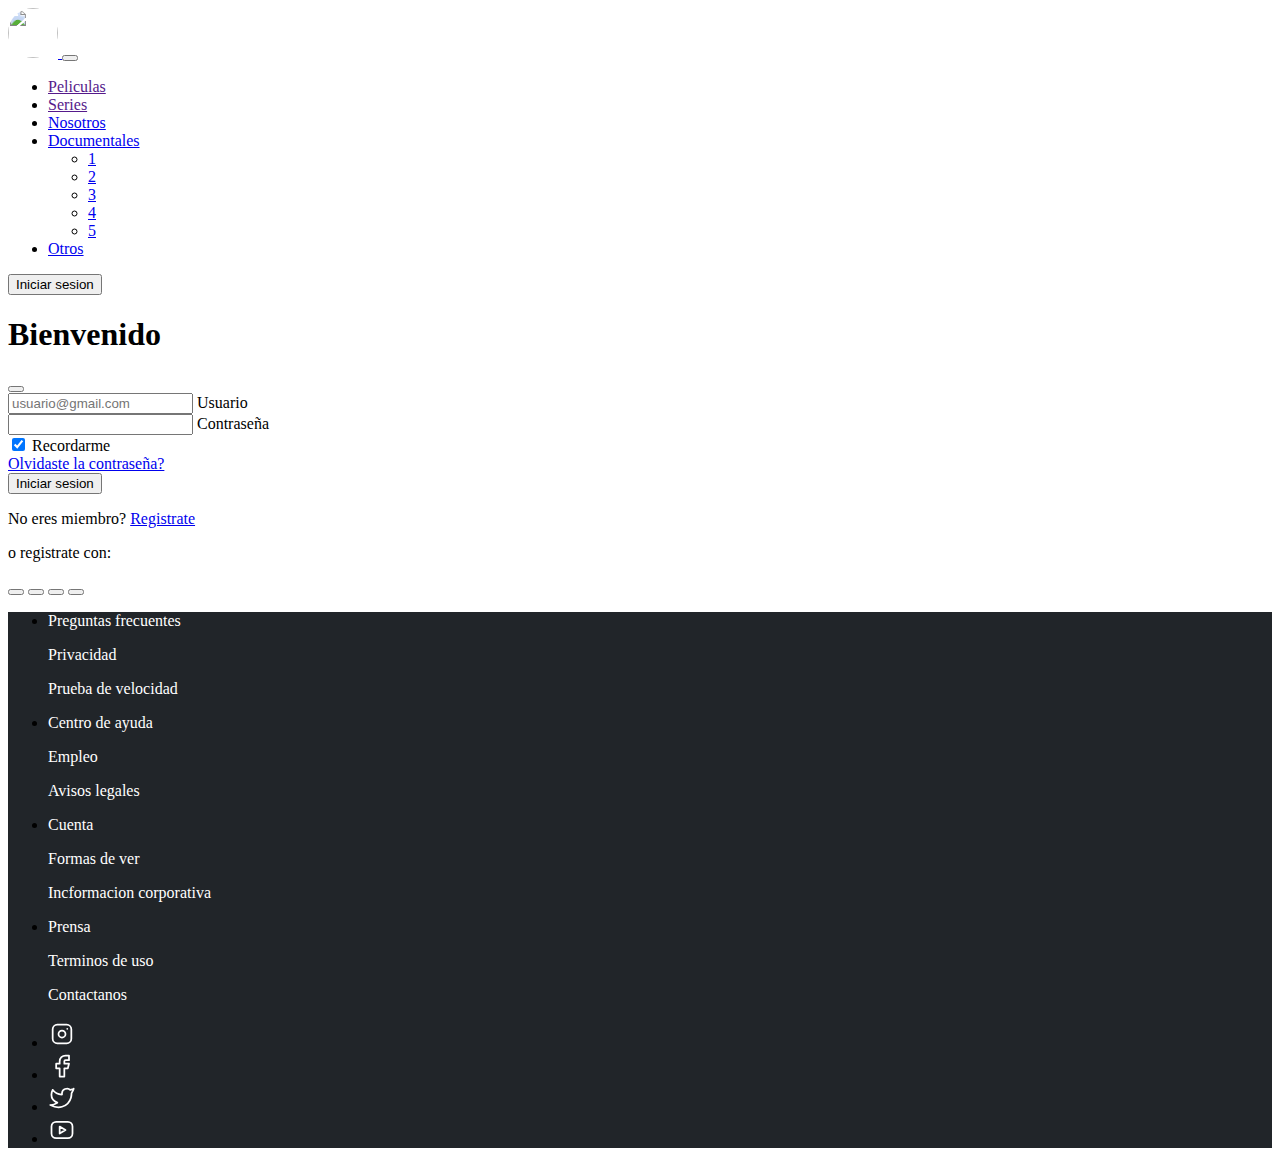
==== error404/index.html @ 8306f86b "creacion carpeta" ====
<!doctype html>
<html lang="es">
  <head>
    <meta charset="utf-8">
    <meta name="viewport" content="width=device-width, initial-scale=1">
    <title>Error 404</title>
    <link href="https://cdn.jsdelivr.net/npm/bootstrap@5.3.0-alpha3/dist/css/bootstrap.min.css" rel="stylesheet" integrity="sha384-KK94CHFLLe+nY2dmCWGMq91rCGa5gtU4mk92HdvYe+M/SXH301p5ILy+dN9+nJOZ" crossorigin="anonymous">
    <link rel="stylesheet" href="style.css">
  </head>
  <body>
    <nav class="navbar navbar-expand-md navbar-dark bg-dark">
      <div class="container-fluid">
        <a href="index.html" class="navbar-brand">
          <img src="./img/photo-1593005510329-8a4035a7238f.jpeg" width="50" height="50"
          class=" LogoPeliculas d-inline-block align-top img-rounded m-2" alt="" style="border-radius: 50%;" alt="">
        </a>
        <button class="navbar-toggler" type="button" data-bs-toggle="collapse" data-bs-target="#navbarDark" aria-controls="navbarDark" aria-expanded="false" aria-label="Toggle navigation">
          <span class="navbar-toggler-icon"></span>
        </button>
        <div class="collapse navbar-collapse" id="navbarDark">
          <ul class="navbar-nav me-auto mb-2 mb-md-0">
            <li class="nav-item">
              <a class="nav-link" href="">Peliculas</a>
            </li>
            <li class="nav-item">
              <a class="nav-link" href="">Series</a>
            </li>
            <li class="nav-item">
              <a class="nav-link" href="./nosotros.html">Nosotros</a>
            </li>
            <li class="nav-item dropdown">
              <a class="nav-link dropdown-toggle" data-bs-toggle="dropdown" href="#" role="button" aria-expanded="false">Documentales</a>
              <ul class="dropdown-menu">
                <li><a class="dropdown-item" href="#">1</a></li>
                <li><a class="dropdown-item" href="#">2</a></li>
                <li><a class="dropdown-item" href="#">3</a></li>
                <li><a class="dropdown-item" href="#">4</a></li>
                <li><a class="dropdown-item" href="#">5</a></li>
              </ul>
            </li>
            <li class="nav-item">
              <a class="nav-link" href="vuelos.html">Otros</a>
            </li>
          </ul>
          <form class="d-flex">
              <button type="button" class="btn btn-warning" data-bs-toggle="modal" data-bs-target="#login">
                  Iniciar sesion
              </button>
              <div class="modal fade" id="login" tabindex="-1" aria-labelledby="loginLabel" aria-hidden="true">
                <div class="modal-dialog">
                    <div class="modal-content">
                        <div class="modal-header">
                            <h1 class="modal-title fs-5" id="loginLabel">Bienvenido</h1>
                                <button type="button" class="btn-close" data-bs-dismiss="modal" aria-label="Close"></button>
                        </div>
                        <div class="modal-body">
                            <form>
                                <div class="form-outline mb-4">
                                  <input type="email" id="mail" class="form-control" placeholder="usuario@gmail.com" />
                                  <label class="form-label" for="mail">Usuario</label>
                                </div>
                                <div class="form-outline mb-4">
                                  <input type="password" id="contraseña" class="form-control" />
                                  <label class="form-label" for="contraseña">Contraseña</label>
                                </div>
                                <div class="row mb-4">
                                  <div class="col d-flex justify-content-center">
                                    <div class="form-check">
                                      <input class="form-check-input" type="checkbox" value="" id="recordarme" checked />
                                      <label class="form-check-label" for="recordarme"> Recordarme </label>
                                    </div>
                                  </div>
                                  <div class="col">
                                    <a href="error404.html">Olvidaste la contraseña?</a>
                                  </div>
                                </div>
                                <div class="d-grid">
                                    <button type="button" class="btn btn-primary btn-block mb-4">Iniciar sesion</button>
                                </div>
                                <div class="text-center">
                                  <p>No eres miembro? <a href="registro.html" target="_blank">Registrate</a></p>
                                  <p>o registrate con:</p>
                                    <button type="button" class="btn btn-link btn-floating mx-1">
                                        <i class="fab fa-facebook-f"></i>
                                    </button>
                                    <button type="button" class="btn btn-link btn-floating mx-1">
                                        <i class="fab fa-google"></i>
                                    </button>
                                    <button type="button" class="btn btn-link btn-floating mx-1">
                                        <i class="fab fa-twitter"></i>
                                    </button>
                                    <button type="button" class="btn btn-link btn-floating mx-1">
                                        <i class="fab fa-github"></i>
                                    </button>
                                </div>
                            </form>
                        </div>
                    </div>
                </div>
              </div>
          </form>
        </div>
      </div>
    </nav> 
    
    <section class="containerError"></section>

    <footer style="background-color: #212529">
      <ul class="nav nav-pills nav-fill container-fluid p-3 columna">
        <li class="nav-item ">
          <a 
            href="http://" 
            style="text-decoration: none;color: white; width: auto;height: 30px; "class="btn btn-sm btn-outline-secondary">
            <p>Preguntas frecuentes</p>
          </a>
          <a 
            href="http://"
            style="text-decoration: none;color: white;">
            <p>Privacidad</p>
          </a>
          <a 
            href="http://"
            style="text-decoration: none;color: white;">
            <p>Prueba de velocidad</p>
          </a>
        </li>
        <li class="nav-item">
          <a 
            href="http://"
            style="text-decoration: none;color: white;">
            <p>Centro de ayuda</p>
          </a>
          <a 
            href="http://"
            style="text-decoration: none;color: white">
            <p>Empleo</p>
          </a>
          <a 
            href="http://"
            style="text-decoration: none;color: white">
            <p>Avisos legales</p>
          </a>
        </li>
        <li class="nav-item">
          <a 
            href="http://"
            style="text-decoration: none;color: white">
            <p>Cuenta</p>
          </a>
          <a 
            href="http://"
            style="text-decoration: none; color: white">
            <p>Formas de ver</p>
          </a>
          <a 
            href="http://"
            style="text-decoration: none; color: white;">
            <p>Incformacion corporativa</p>
          </a>
        </li>
        <li class="nav-item">
          <a 
            href="http://"
            style="text-decoration: none; color: white;">
            <p>Prensa</p>
          </a>
          <a 
            href="http://"
            style="text-decoration: none; color: white;">
            <p>Terminos de uso</p>
          </a>
          <a 
            href="http://"
            style="text-decoration: none; color: white;">
            <p>Contactanos</p>
          </a>
        </li>
      </ul>
      <ul class="nav justify-content-center">
        <li class="nav-item">
          <a class="nav-link active" aria-current="page" href="#">
            <svg xmlns="http://www.w3.org/2000/svg" class="icon icon-tabler icon-tabler-brand-instagram" width="28" height="28" viewBox="0 0 24 24" stroke-width="1.5" stroke="#ffffff" fill="none" stroke-linecap="round" stroke-linejoin="round">
              <path stroke="none" d="M0 0h24v24H0z" fill="none"/>
              <rect x="4" y="4" width="16" height="16" rx="4" />
              <circle cx="12" cy="12" r="3" />
              <line x1="16.5" y1="7.5" x2="16.5" y2="7.501" />
            </svg>
          </a>
        </li>
        <li class="nav-item">
          <a class="nav-link" href="#">
            <svg xmlns="http://www.w3.org/2000/svg" class="icon icon-tabler icon-tabler-brand-facebook" width="28" height="28" viewBox="0 0 24 24" stroke-width="1.5" stroke="#ffffff" fill="none" stroke-linecap="round" stroke-linejoin="round">
              <path stroke="none" d="M0 0h24v24H0z" fill="none"/>
              <path d="M7 10v4h3v7h4v-7h3l1 -4h-4v-2a1 1 0 0 1 1 -1h3v-4h-3a5 5 0 0 0 -5 5v2h-3" />
            </svg>
          </a>
        </li>
        <li class="nav-item">
          <a class="nav-link" href="#">
            <svg xmlns="http://www.w3.org/2000/svg" class="icon icon-tabler icon-tabler-brand-twitter" width="28" height="28" viewBox="0 0 24 24" stroke-width="1.5" stroke="#ffffff" fill="none" stroke-linecap="round" stroke-linejoin="round">
              <path stroke="none" d="M0 0h24v24H0z" fill="none"/>
              <path d="M22 4.01c-1 .49 -1.98 .689 -3 .99c-1.121 -1.265 -2.783 -1.335 -4.38 -.737s-2.643 2.06 -2.62 3.737v1c-3.245 .083 -6.135 -1.395 -8 -4c0 0 -4.182 7.433 4 11c-1.872 1.247 -3.739 2.088 -6 2c3.308 1.803 6.913 2.423 10.034 1.517c3.58 -1.04 6.522 -3.723 7.651 -7.742a13.84 13.84 0 0 0 .497 -3.753c-.002 -.249 1.51 -2.772 1.818 -4.013z" />
            </svg>
          </a>
        </li>
        <li class="nav-item">
          <a class="nav-link" href="#">
            <svg xmlns="http://www.w3.org/2000/svg" class="icon icon-tabler icon-tabler-brand-youtube" width="28" height="28" viewBox="0 0 24 24" stroke-width="1.5" stroke="#ffffff" fill="none" stroke-linecap="round" stroke-linejoin="round">
              <path stroke="none" d="M0 0h24v24H0z" fill="none"/>
              <rect x="3" y="5" width="18" height="14" rx="4" />
              <path d="M10 9l5 3l-5 3z" />
            </svg>
          </a>
        </li>
      </ul>
    </footer>

    <script src="https://cdn.jsdelivr.net/npm/bootstrap@5.2.3/dist/js/bootstrap.bundle.min.js" integrity="sha384-kenU1KFdBIe4zVF0s0G1M5b4hcpxyD9F7jL+jjXkk+Q2h455rYXK/7HAuoJl+0I4" crossorigin="anonymous"></script>
</body>
</html>
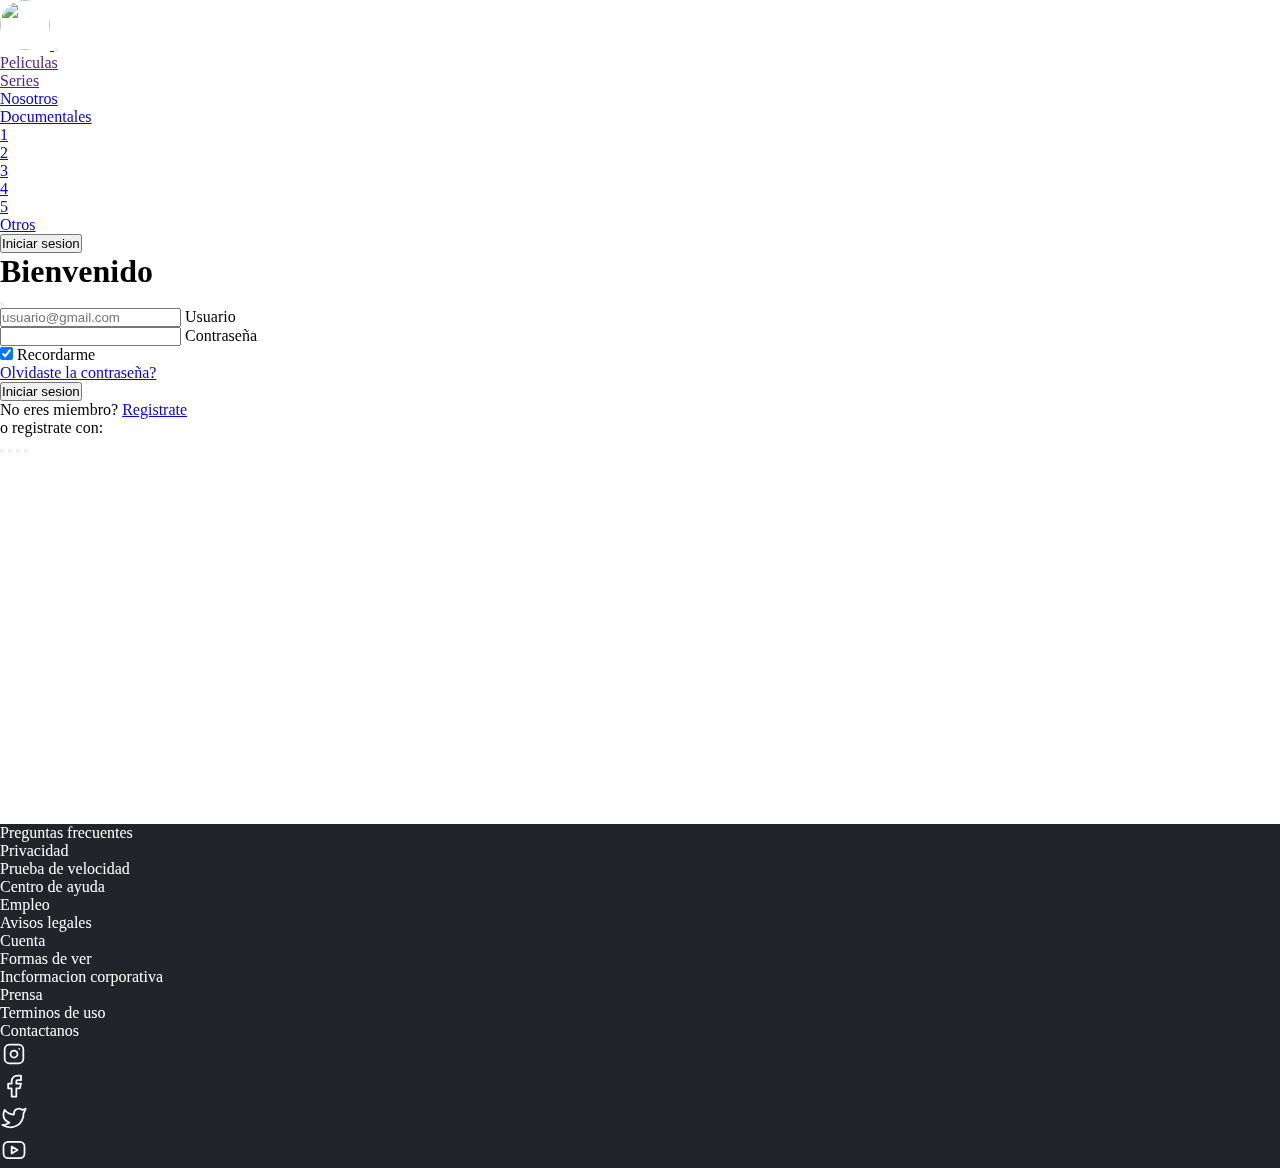
==== commit c25e8f16: "Correccion de imagen" ====
--- a/error404/index.html
+++ b/error404/index.html
@@ -5,13 +5,13 @@
     <meta name="viewport" content="width=device-width, initial-scale=1">
     <title>Error 404</title>
     <link href="https://cdn.jsdelivr.net/npm/bootstrap@5.3.0-alpha3/dist/css/bootstrap.min.css" rel="stylesheet" integrity="sha384-KK94CHFLLe+nY2dmCWGMq91rCGa5gtU4mk92HdvYe+M/SXH301p5ILy+dN9+nJOZ" crossorigin="anonymous">
-    <link rel="stylesheet" href="style.css">
+    <link rel="stylesheet" href="../styles.css">
   </head>
   <body>
     <nav class="navbar navbar-expand-md navbar-dark bg-dark">
       <div class="container-fluid">
         <a href="index.html" class="navbar-brand">
-          <img src="./img/photo-1593005510329-8a4035a7238f.jpeg" width="50" height="50"
+          <img src="../img/logo.jpg" width="50" height="50"
           class=" LogoPeliculas d-inline-block align-top img-rounded m-2" alt="" style="border-radius: 50%;" alt="">
         </a>
         <button class="navbar-toggler" type="button" data-bs-toggle="collapse" data-bs-target="#navbarDark" aria-controls="navbarDark" aria-expanded="false" aria-label="Toggle navigation">
--- a/styles.css
+++ b/styles.css
@@ -0,0 +1,17 @@
+* { margin: 0;
+    padding: 0;
+    box-sizing: border-box;}
+
+.LogoPeliculas {
+    object-fit: contain;
+    mix-blend-mode: color-dodge;
+}
+
+.containerError{
+    width: 100%;
+    height: 369px;
+    background-image: url(./img/eror-404.jpg);
+    background-position: center center;
+    background-repeat: no-repeat;
+    background-size: cover;
+}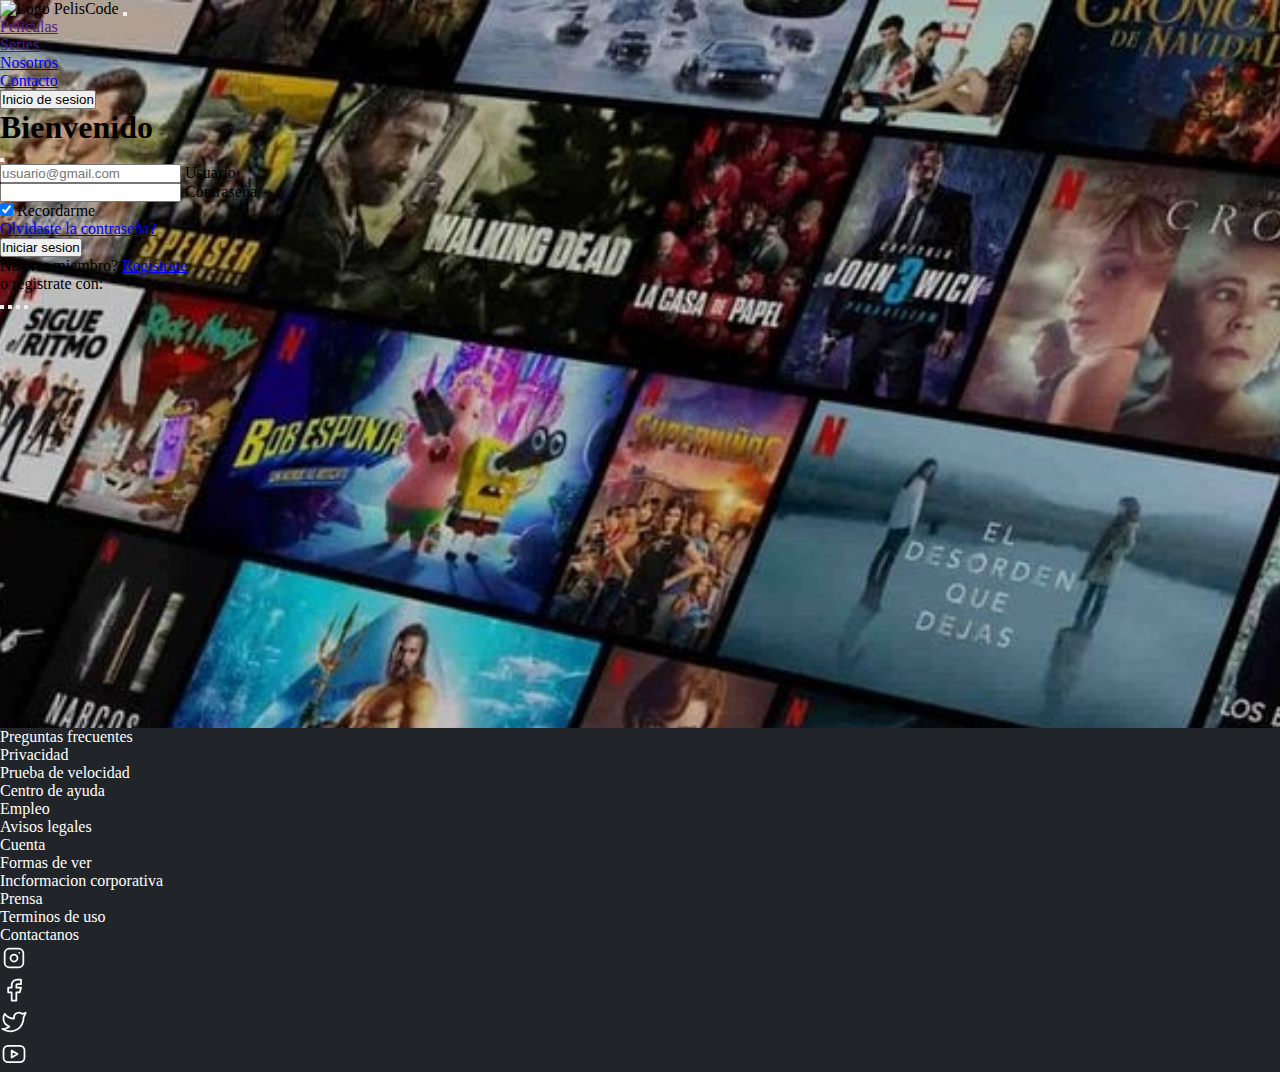
==== commit 154c0ee8: "Navbar lista" ====
--- a/error404/index.html
+++ b/error404/index.html
@@ -8,12 +8,12 @@
     <link rel="stylesheet" href="../styles.css">
   </head>
   <body>
-    <nav class="navbar navbar-expand-md navbar-dark bg-dark">
+    <nav class="navbar navbar-expand-md navbar-dark bg-dark fixed-top">
       <div class="container-fluid">
-        <a href="index.html" class="navbar-brand">
-          <img src="../img/logo.jpg" width="50" height="50"
-          class=" LogoPeliculas d-inline-block align-top img-rounded m-2" alt="" style="border-radius: 50%;" alt="">
-        </a>
+        <a class="navbar-brand">
+          <img src="./img/logo.jpg" width="40" height="30"
+          class=" LogoViajeros d-inline-block align-top" alt="Logo">
+          PelisCode</a>
         <button class="navbar-toggler" type="button" data-bs-toggle="collapse" data-bs-target="#navbarDark" aria-controls="navbarDark" aria-expanded="false" aria-label="Toggle navigation">
           <span class="navbar-toggler-icon"></span>
         </button>
@@ -28,81 +28,75 @@
             <li class="nav-item">
               <a class="nav-link" href="./nosotros.html">Nosotros</a>
             </li>
-            <li class="nav-item dropdown">
-              <a class="nav-link dropdown-toggle" data-bs-toggle="dropdown" href="#" role="button" aria-expanded="false">Documentales</a>
-              <ul class="dropdown-menu">
-                <li><a class="dropdown-item" href="#">1</a></li>
-                <li><a class="dropdown-item" href="#">2</a></li>
-                <li><a class="dropdown-item" href="#">3</a></li>
-                <li><a class="dropdown-item" href="#">4</a></li>
-                <li><a class="dropdown-item" href="#">5</a></li>
-              </ul>
-            </li>
-            <li class="nav-item">
-              <a class="nav-link" href="vuelos.html">Otros</a>
+            <li class="nav-item">
+              <a class="nav-link" href="./contacto.html">Contacto</a>
+            </li>
+            <li class="nav-item" id="adminSection">
+              <a class="nav-link" href="">Administrador</a>
             </li>
           </ul>
           <form class="d-flex">
               <button type="button" class="btn btn-warning" data-bs-toggle="modal" data-bs-target="#login">
-                  Iniciar sesion
+                  Inicio de sesion
               </button>
-              <div class="modal fade" id="login" tabindex="-1" aria-labelledby="loginLabel" aria-hidden="true">
-                <div class="modal-dialog">
-                    <div class="modal-content">
-                        <div class="modal-header">
-                            <h1 class="modal-title fs-5" id="loginLabel">Bienvenido</h1>
-                                <button type="button" class="btn-close" data-bs-dismiss="modal" aria-label="Close"></button>
+          </form>
+          </div>
+      </div>
+  </nav>
+  <header>
+    <div class="modal fade" id="login" tabindex="-1" aria-labelledby="loginLabel" aria-hidden="true">
+      <div class="modal-dialog">
+          <div class="modal-content">
+              <div class="modal-header">
+                  <h1 class="modal-title fs-5" id="loginLabel">Bienvenido</h1>
+                      <button type="button" class="btn-close" data-bs-dismiss="modal" aria-label="Close"></button>
+              </div>
+              <div class="modal-body">
+                  <form>
+                      <div class="form-outline mb-4">
+                        <input type="email" id="mailModal" class="form-control" placeholder="usuario@gmail.com" required/>
+                        <label class="form-label" for="mail">Usuario</label>
+                      </div>
+                      <div class="form-outline mb-4">
+                        <input type="password" id="passwordModal" class="form-control" required/>
+                        <label class="form-label" for="contraseña">Contraseña</label>
+                      </div>
+                      <div class="row mb-4">
+                        <div class="col d-flex justify-content-center">
+                          <div class="form-check">
+                            <input class="form-check-input" type="checkbox" value="" id="recordarme" checked />
+                            <label class="form-check-label" for="recordarme"> Recordarme </label>
+                          </div>
                         </div>
-                        <div class="modal-body">
-                            <form>
-                                <div class="form-outline mb-4">
-                                  <input type="email" id="mail" class="form-control" placeholder="usuario@gmail.com" />
-                                  <label class="form-label" for="mail">Usuario</label>
-                                </div>
-                                <div class="form-outline mb-4">
-                                  <input type="password" id="contraseña" class="form-control" />
-                                  <label class="form-label" for="contraseña">Contraseña</label>
-                                </div>
-                                <div class="row mb-4">
-                                  <div class="col d-flex justify-content-center">
-                                    <div class="form-check">
-                                      <input class="form-check-input" type="checkbox" value="" id="recordarme" checked />
-                                      <label class="form-check-label" for="recordarme"> Recordarme </label>
-                                    </div>
-                                  </div>
-                                  <div class="col">
-                                    <a href="error404.html">Olvidaste la contraseña?</a>
-                                  </div>
-                                </div>
-                                <div class="d-grid">
-                                    <button type="button" class="btn btn-primary btn-block mb-4">Iniciar sesion</button>
-                                </div>
-                                <div class="text-center">
-                                  <p>No eres miembro? <a href="registro.html" target="_blank">Registrate</a></p>
-                                  <p>o registrate con:</p>
-                                    <button type="button" class="btn btn-link btn-floating mx-1">
-                                        <i class="fab fa-facebook-f"></i>
-                                    </button>
-                                    <button type="button" class="btn btn-link btn-floating mx-1">
-                                        <i class="fab fa-google"></i>
-                                    </button>
-                                    <button type="button" class="btn btn-link btn-floating mx-1">
-                                        <i class="fab fa-twitter"></i>
-                                    </button>
-                                    <button type="button" class="btn btn-link btn-floating mx-1">
-                                        <i class="fab fa-github"></i>
-                                    </button>
-                                </div>
-                            </form>
+                        <div class="col">
+                          <a href="./error404/index.html">Olvidaste la contraseña?</a>
                         </div>
-                    </div>
-                </div>
+                      </div>
+                      <div class="d-grid">
+                          <button type="submit" id="loginButton" class="btn btn-warning btn-block mb-4">Iniciar sesion</button>
+                      </div>    
+                      <div class="text-center">
+                        <p>No eres miembro? <a href="./index2.html" target="_blank">Registrate</a></p>
+                        <p>o registrate con:</p>
+                          <button type="button" class="btn btn-link btn-floating mx-1">
+                              <i class="fab fa-facebook-f"></i>
+                          </button>
+                          <button type="button" class="btn btn-link btn-floating mx-1">
+                              <i class="fab fa-google"></i>
+                          </button>
+                          <button type="button" class="btn btn-link btn-floating mx-1">
+                              <i class="fab fa-twitter"></i>
+                          </button>
+                          <button type="button" class="btn btn-link btn-floating mx-1">
+                              <i class="fab fa-github"></i>
+                          </button>
+                      </div>
+                  </form>
               </div>
-          </form>
-        </div>
+          </div>
       </div>
-    </nav> 
-    
+  </div>
+  </header>
     <section class="containerError"></section>
 
     <footer style="background-color: #212529">
--- a/styles.css
+++ b/styles.css
@@ -1,6 +1,8 @@
 * { margin: 0;
     padding: 0;
     box-sizing: border-box;}
+
+@import url('https://fonts.googleapis.com/css2?family=Poppins:wght@300&display=swap');
 
 .LogoPeliculas {
     object-fit: contain;
@@ -14,4 +16,194 @@
     background-position: center center;
     background-repeat: no-repeat;
     background-size: cover;
-}+}
+
+#adminSection {
+  display: none;
+}
+
+body{
+  background-image: url(./img/fondo.jpg);
+  background-repeat: no-repeat;
+  background-attachment: fixed;
+  background-position: center center;
+  background-size: cover;
+}
+
+.container{
+  text-align: center;
+  background-color: #ebebebc7;
+  font-family: 'Poppins', sans-serif;
+}
+
+footer{
+  margin-top: 3rem;
+}
+/*Css Emi*/
+*{
+    padding: 0;
+    margin: 0;
+    box-sizing: border-box; 
+}
+
+/*estilos de imagen de fondo*/
+.ubiboton{
+    position: absolute;
+    top: 80%;
+    left: 25%;
+    transform: translate(-50%, -50%);    
+}
+@media (max-width: 767px) {
+    .displayNone{
+        display: none;
+    }
+    .columna{
+        flex-direction: column;
+    }
+        
+}
+.posicion{
+    position: relative;
+}
+.movies{
+  width: 10rem;
+  height: 17rem;
+  border-radius: 1rem;
+}
+/*CSS MANU PAG NOSOTROS*/
+
+.cine{
+    background-image:url(./img/cine.jpg);
+    background-repeat: no-repeat;
+    background-attachment: fixed;
+    background-position: center center;
+    background-size: cover;
+}
+
+.page-section {
+    padding: 6rem ;
+  }
+  .page-section h2.section-heading, .page-section .section-heading.h2 {
+    font-size: 2.5rem;
+    margin-top: 0;
+    margin-bottom: 1rem;
+  }
+  .page-section h3.section-subheading, .page-section .section-subheading.h3 {
+    font-size: 1rem;
+    font-weight: 400;
+    font-style: italic;
+    font-family: "Roboto Slab", -apple-system, BlinkMacSystemFont, "Segoe UI", Roboto, "Helvetica Neue", Arial, sans-serif, "Apple Color Emoji", "Segoe UI Emoji", "Segoe UI Symbol", "Noto Color Emoji";
+    margin-bottom: 4rem;
+  }
+
+  .team-member {
+    margin-bottom: 6rem;
+    text-align: center;
+  }
+  .team-member img {
+    width: 14rem;
+    height: 14rem;
+    border: 0.5rem solid rgba(0, 0, 0, 0.1);
+    background-color: white;
+    border-color: #83B5E5;
+  }
+  .team-member h4, .team-member .h4 {
+    margin-top: 1.5rem;
+    margin-bottom: 0;
+  }
+
+  .redondeo{
+    border-radius: 100% !important;
+}
+
+.trabaja{
+    font-family: "Roboto Slab", -apple-system, BlinkMacSystemFont, "Segoe UI", Roboto, "Helvetica Neue", Arial, sans-serif, "Apple Color Emoji", "Segoe UI Emoji", "Segoe UI Symbol", "Noto Color Emoji";
+    font-size: 150%;
+}
+
+.footer {
+    text-align: center;
+    font-size: 0.9rem;
+    font-family: "Montserrat", -apple-system, BlinkMacSystemFont, "Segoe UI", Roboto, "Helvetica Neue", Arial, sans-serif, "Apple Color Emoji", "Segoe UI Emoji", "Segoe UI Symbol", "Noto Color Emoji";
+    background-color: #1d1c22;
+  }
+
+  .fondo{
+    background-color: #212529;
+    border-radius: 4%;
+    padding: 0.5rem;
+    text-align: center;
+    display: flex;
+    justify-content: center;
+  }
+
+  .centrar{
+    text-align: center;
+  }
+
+  @media (min-width: 768px) {
+    section {
+      padding: 9rem 0;
+    }
+  }
+
+  /*Css Luv - Detalle*/
+  /* ----- imagen----- */
+.my_container {
+  margin: 0;
+  padding: 0;
+  position: relative;
+}
+  .my_container img {
+      z-index: -1;
+  }
+
+.gradient {
+  background: linear-gradient(to bottom, rgba(0, 0, 0, 0.685) 0%, rgba(0,0,0,0.8) 80%, rgba(0,0,0,1) 100%);
+  z-index: 1;
+}
+ 
+.gradient::before {
+      content: "";
+      right: 0;
+      left: 0;
+      bottom: 0;
+      top: 0;
+      position: absolute;
+      z-index: 2;
+      background-image: linear-gradient(0deg, rgba(33, 37, 41, 1) 9%, rgba(33, 37, 41, 0.8) 15%, rgba(33, 37, 41, 0.5) 20%, rgba(0, 0, 0, 0.01) 100%);
+    }
+
+/* ----- botón ----- */
+.btn_ubi{
+  position: absolute;
+  bottom: 25%;
+  left: 10%;
+}
+
+.btn_play {
+  color: whitesmoke;
+  font-weight: 600;
+  background-color: rgba(128, 128, 128, 0.6);
+  border-color: rgb(50, 50, 50);
+  border-width: 2px;
+}
+
+.btn_play:hover {
+  background-color: rgba(255, 255, 0, 0.6);
+  color: black;
+}
+/* ----- descripción ----- */
+.text_ubi{ 
+  max-width: 70%;
+  margin-left: 10%;
+  padding-bottom: 5%;
+  z-index: 2;
+}
+
+/* ----- sujeridas ----- */
+.sujerencias{
+  padding: 2em;
+  padding-top: 4em;
+  background-color: brown;
+}
